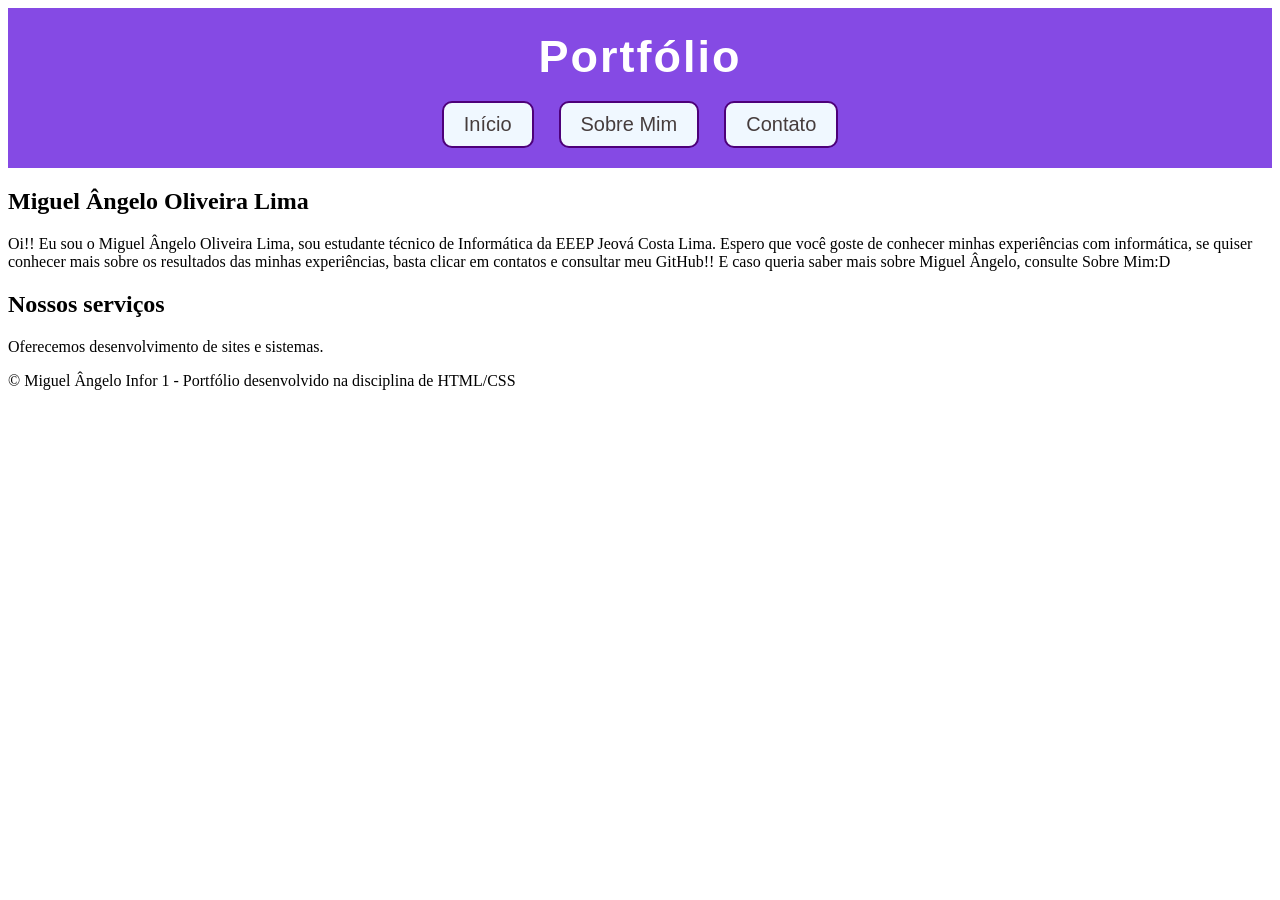
==== index.html @ a35b8434 "Primeiro Push do Projeto" ====
<!DOCTYPE html>
<html lang="pt-br">
<head>
    <meta charset="UTF-8">
    <meta name="viewport" content="width=device-width, initial-scale=1.0">
    <title>Menu Principal</title>
    <link rel="stylesheet" href="css/style.css">
</head>
<body>
    <header>
        <h1>Portfólio</h1>

        <nav>
            <a href="index.html">Início</a>
            <a href="sobre.html">Sobre Mim</a>
            <a href="contato.html">Contato</a>
        </nav>
    </header>

    <main>

        <section>
            <h2>Miguel Ângelo Oliveira Lima</h2>
            <p>Oi!! Eu sou o Miguel Ângelo Oliveira Lima, sou estudante técnico de Informática da EEEP Jeová Costa Lima. Espero que você goste de conhecer minhas experiências com informática, se quiser conhecer mais sobre os resultados das minhas experiências, basta clicar em contatos e consultar meu GitHub!! E caso queria saber mais sobre Miguel Ângelo, consulte Sobre Mim:D</p>
        </section>

        <section>
            <h2>Nossos serviços</h2>
            <p>Oferecemos desenvolvimento de sites e sistemas.</p>
        </section>

    </main>

    <footer>
        <p>&copy; Miguel Ângelo Infor 1 - Portfólio desenvolvido na disciplina de HTML/CSS</p>
    </footer>

</body>
</html>
---- css/style.css ----
header {
    background-color: rgb(133, 74, 228);
    height: 120px;
    display: flex;
    flex-direction: column;
    align-items: center;
    justify-content: center;
    gap: 15px;
    padding: 20px;
}

h1 {
    margin: auto;
    font-size: 45px;
    font-family: 'Poppins', sans-serif;
    font-weight: 700;
    color: white;
    letter-spacing: 2px;
}

nav {
    display: flex;
    align-items: center;
    justify-content: center;
    gap: 25px;
    font-size: 20px;
}

nav a {
    color: rgb(70, 61, 61);
    text-decoration: none;
    font-family: 'Poppins', sans-serif;
    background-color: aliceblue;
    border: 2px solid rgb(77, 0, 122);
    border-radius: 10px;
    padding: 10px 20px;
}   
nav a:hover {
    background-color: rgb(77, 0, 122);
    color: white;
}
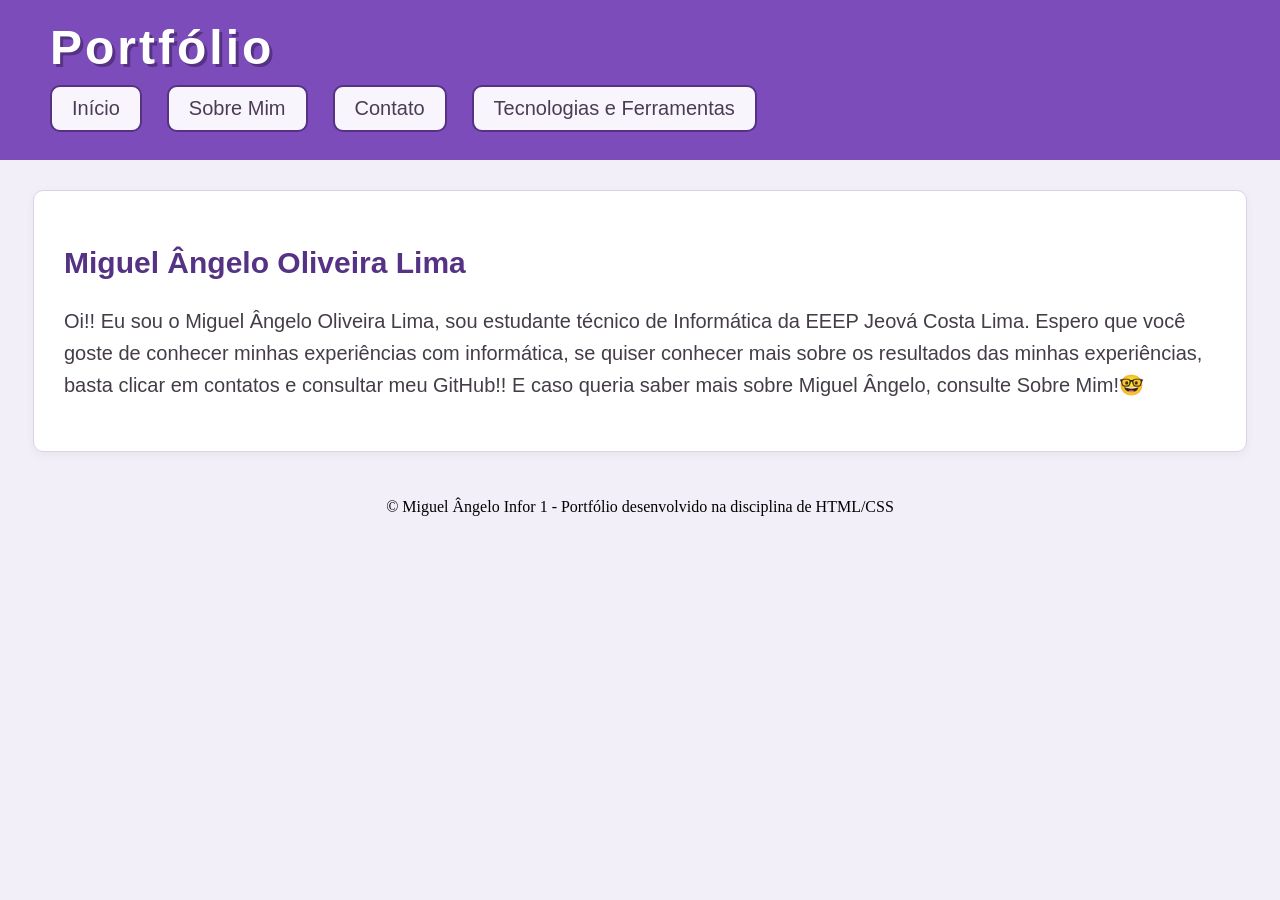
==== commit a9728576: "Primeiro Push" ====
--- a/index.html
+++ b/index.html
@@ -14,6 +14,7 @@
             <a href="index.html">Início</a>
             <a href="sobre.html">Sobre Mim</a>
             <a href="contato.html">Contato</a>
+            <a href="seção.html">Tecnologias e Ferramentas</a>
         </nav>
     </header>
 
@@ -21,13 +22,9 @@
 
         <section>
             <h2>Miguel Ângelo Oliveira Lima</h2>
-            <p>Oi!! Eu sou o Miguel Ângelo Oliveira Lima, sou estudante técnico de Informática da EEEP Jeová Costa Lima. Espero que você goste de conhecer minhas experiências com informática, se quiser conhecer mais sobre os resultados das minhas experiências, basta clicar em contatos e consultar meu GitHub!! E caso queria saber mais sobre Miguel Ângelo, consulte Sobre Mim:D</p>
-        </section>
-
-        <section>
-            <h2>Nossos serviços</h2>
-            <p>Oferecemos desenvolvimento de sites e sistemas.</p>
-        </section>
+            <div class="ps"><p>Oi!! Eu sou o Miguel Ângelo Oliveira Lima, sou estudante técnico de Informática da EEEP Jeová Costa Lima. Espero que você goste de conhecer minhas experiências com informática, se quiser conhecer mais sobre os resultados das minhas experiências, basta clicar em contatos e consultar meu GitHub!! E caso queria saber mais sobre Miguel Ângelo, consulte Sobre Mim!🤓</p>
+            </div>
+            </section>
 
     </main>
 
--- a/css/style.css
+++ b/css/style.css
@@ -1,21 +1,26 @@
+body {
+    margin: auto;
+    background-color: #f3eff8;
+}
+
 header {
-    background-color: rgb(133, 74, 228);
-    height: 120px;
+    background-color: #7c4dba;
+    min-height: 120px;
     display: flex;
     flex-direction: column;
-    align-items: center;
-    justify-content: center;
-    gap: 15px;
-    padding: 20px;
+    align-items: flex-start;
+    padding: 20px 50px;
+    gap: 10px;
 }
 
 h1 {
-    margin: auto;
-    font-size: 45px;
+    margin: 0;
+    font-size: 48px;
     font-family: 'Poppins', sans-serif;
     font-weight: 700;
-    color: white;
-    letter-spacing: 2px;
+    color: #ffffff;
+    letter-spacing: 3px;
+    text-shadow: 3px 3px 0px #563285;
 }
 
 nav {
@@ -27,15 +32,70 @@
 }
 
 nav a {
-    color: rgb(70, 61, 61);
+    color: #4b3b55;
     text-decoration: none;
     font-family: 'Poppins', sans-serif;
-    background-color: aliceblue;
-    border: 2px solid rgb(77, 0, 122);
+    background-color: #f8f5fc;
+    border: 2px solid #563285;
     border-radius: 10px;
     padding: 10px 20px;
-}   
+}
+
 nav a:hover {
-    background-color: rgb(77, 0, 122);
-    color: white;
+    background-color: #563285;
+    color: #ffffff;
 }
+
+main {
+    width: 90%;
+    max-width: 1500px;
+    margin: 30px auto;
+    padding: 30px;
+    background-color: #ffffff;
+    border: 1px solid #ddd0e8;
+    border-radius: 10px;
+    box-shadow: 0 3px 10px #2200220d;
+}
+
+footer {
+    display: flex;
+    align-items: center;
+    justify-content: center;
+}
+
+.contato {
+    text-align: left;
+}
+
+.contato p {
+    margin: 10px 0;
+}
+
+.contato a {
+    display: inline-block;
+    color: #563285;
+    background-color: #f8f5fc;
+    padding: 10px 15px;
+    border: 2px solid #563285;
+    border-radius: 8px;
+    text-decoration: none;
+}
+
+.contato a:hover {
+    background-color: #563285;
+    color: #ffffff;
+}
+
+.ps {
+    font-family: 'Poppins', sans-serif;
+    font-size: 20px;
+    line-height: 1.6;
+    color: #443c47;
+}
+
+h2 {
+    font-family: 'Montserrat', sans-serif;
+    font-size: 30px;
+    font-weight: 700;
+    color: #563285;
+}
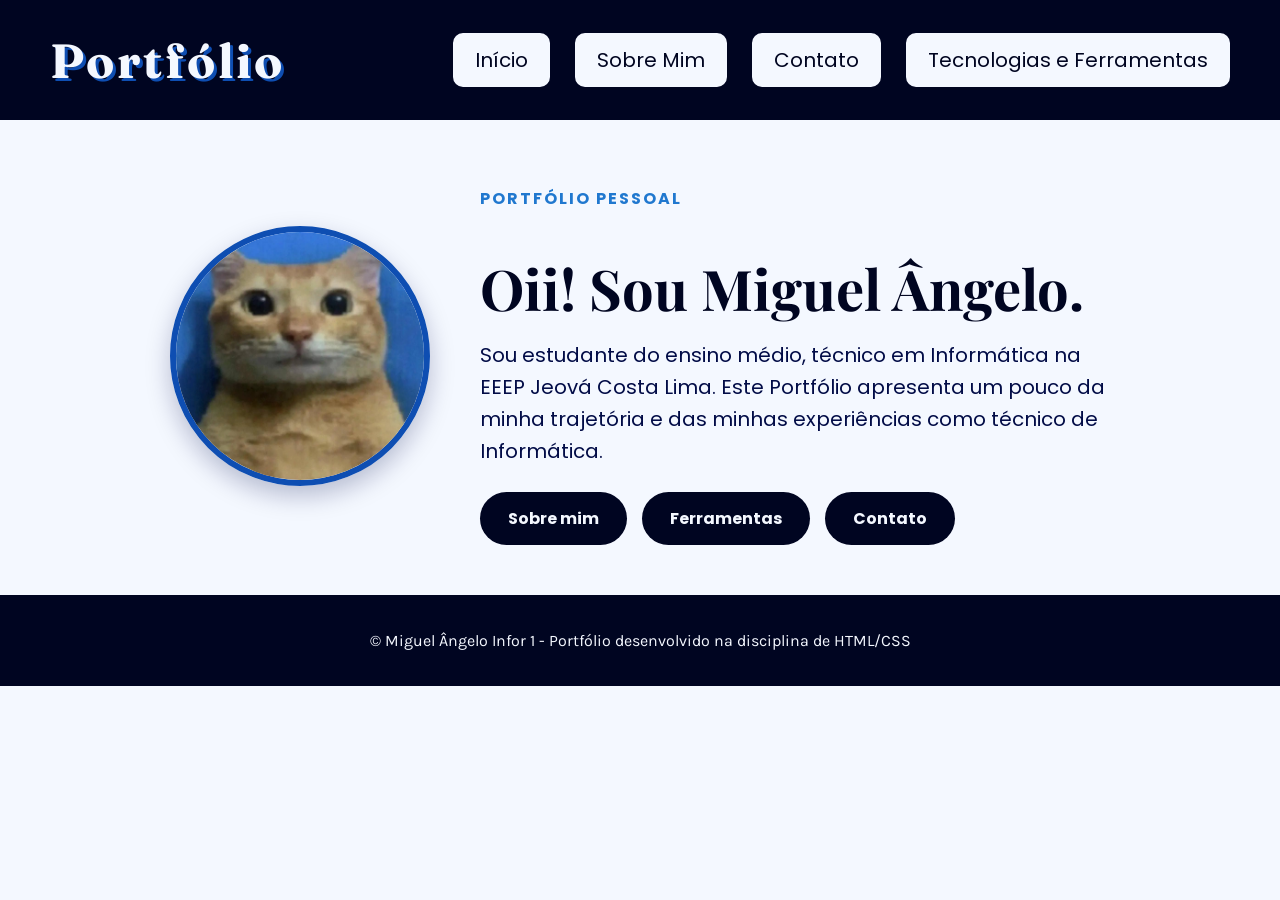
==== commit 7be0346d: "Mudança Geral" ====
--- a/index.html
+++ b/index.html
@@ -7,9 +7,9 @@
     <link rel="stylesheet" href="css/style.css">
 </head>
 <body>
+
     <header>
         <h1>Portfólio</h1>
-
         <nav>
             <a href="index.html">Início</a>
             <a href="sobre.html">Sobre Mim</a>
@@ -19,13 +19,30 @@
     </header>
 
     <main>
+        <section class="hero-perfil">
 
-        <section>
-            <h2>Miguel Ângelo Oliveira Lima</h2>
-            <div class="ps"><p>Oi!! Eu sou o Miguel Ângelo Oliveira Lima, sou estudante técnico de Informática da EEEP Jeová Costa Lima. Espero que você goste de conhecer minhas experiências com informática, se quiser conhecer mais sobre os resultados das minhas experiências, basta clicar em contatos e consultar meu GitHub!! E caso queria saber mais sobre Miguel Ângelo, consulte Sobre Mim!🤓</p>
+            <div class="Avatar">
+                <img src="img/86d3d3dccfaea8031dda2d132a356bbf.jpg" alt="Avatar de Miguel Ângelo">
             </div>
-            </section>
 
+            <div class="hero-texto">
+                <p class="pequeno-titulo">Portfólio pessoal</p>
+                <h2>Oii! Sou Miguel Ângelo.</h2>
+
+                <div class="ps">
+                    <p>Sou estudante do ensino médio, técnico em Informática na EEEP Jeová Costa Lima.
+                    Este Portfólio apresenta um pouco da minha trajetória e das minhas experiências
+                    como técnico de Informática.</p>
+                </div>
+
+                <div class="botoes-hero">
+                    <a href="sobre.html" class="botao-pill">Sobre mim</a>
+                    <a href="seção.html" class="botao-pill">Ferramentas</a>
+                    <a href="contato.html" class="botao-pill">Contato</a>
+                </div>
+            </div>
+
+        </section>
     </main>
 
     <footer>
@@ -33,4 +50,4 @@
     </footer>
 
 </body>
-</html>+</html>
--- a/css/style.css
+++ b/css/style.css
@@ -1,26 +1,43 @@
+@import url('https://fonts.googleapis.com/css2?family=Fraunces:ital,wght@0,700;1,400&family=Playfair+Display:wght@700&family=Poppins:wght@400;600;700&family=Karla:wght@400;500&display=swap');
+
+:root {
+    --azul-claro: #2078CF;
+    --azul-royal: #0E4EB2;
+    --azul-profundo: #011F65;
+    --azul-marinho: #020C47;
+    --azul-noite: #000521;
+    --branco: #F4F8FF;
+}
+
+* {
+    box-sizing: border-box;
+}
+
 body {
     margin: auto;
-    background-color: #f3eff8;
+    background-color: var(--branco);
+    font-family: 'Karla', sans-serif;
+    color: var(--azul-marinho);
 }
 
 header {
-    background-color: #7c4dba;
     min-height: 120px;
     display: flex;
-    flex-direction: column;
-    align-items: flex-start;
+    align-items: center;
+    justify-content: space-between;
     padding: 20px 50px;
     gap: 10px;
+    background-color: var(--azul-noite);
 }
 
 h1 {
     margin: 0;
     font-size: 48px;
-    font-family: 'Poppins', sans-serif;
-    font-weight: 700;
-    color: #ffffff;
+    font-family: 'Fraunces', serif;
+    font-weight: 700;
+    color: var(--branco);
     letter-spacing: 3px;
-    text-shadow: 3px 3px 0px #563285;
+    text-shadow: 3px 3px 0px var(--azul-royal);
 }
 
 nav {
@@ -32,70 +49,300 @@
 }
 
 nav a {
-    color: #4b3b55;
+    color: var(--azul-noite);
     text-decoration: none;
     font-family: 'Poppins', sans-serif;
-    background-color: #f8f5fc;
-    border: 2px solid #563285;
+    background-color: var(--branco);
+    border: 2px solid var(--branco);
     border-radius: 10px;
     padding: 10px 20px;
+    transition: 0.2s;
 }
 
 nav a:hover {
-    background-color: #563285;
-    color: #ffffff;
+    background-color: var(--azul-claro);
+    color: var(--branco);
+    border-color: var(--azul-claro);
 }
 
 main {
-    width: 90%;
-    max-width: 1500px;
-    margin: 30px auto;
-    padding: 30px;
-    background-color: #ffffff;
-    border: 1px solid #ddd0e8;
-    border-radius: 10px;
-    box-shadow: 0 3px 10px #2200220d;
-}
-
+    max-width: 1000px;
+    margin: 50px auto;
+    padding: 0 30px;
+    display: flex;
+    flex-direction: column;
+    gap: 40px;
+}
+
+h2 {
+    font-family: 'Playfair Display', serif;
+    font-size: 30px;
+    font-weight: 700;
+    color: var(--azul-profundo);
+    text-align: center;
+}
+
+h3 {
+    font-family: 'Poppins', sans-serif;
+    color: var(--azul-royal);
+    margin-top: 15px;
+}
+
+ul {
+    padding-left: 25px;
+}
+
+ul li {
+    margin-bottom: 6px;
+}
+
+.ps {
+    font-family: 'Poppins', sans-serif;
+    font-size: 20px;
+    line-height: 1.6;
+    color: var(--azul-marinho);
+}
+
+.secao-tecnologias {
+    background-color: var(--azul-noite);
+    border-radius: 24px;
+    padding: 40px;
+}
+
+.titulo-tec {
+    text-align: left;
+    color: var(--branco);
+    font-family: 'Poppins', sans-serif;
+    font-size: 22px;
+    font-weight: 700;
+    margin-bottom: 20px;
+}
+
+.grade-cards {
+    display: flex;
+    flex-wrap: wrap;
+    gap: 18px;
+    margin-bottom: 35px;
+}
+
+.card {
+    flex: 1 1 150px;
+    max-width: 180px;
+    background-color: var(--azul-marinho);
+    border: 1px solid var(--azul-profundo);
+    border-radius: 14px;
+    padding: 20px;
+    text-align: center;
+    transition: 0.2s;
+}
+
+.card:hover {
+    border-color: var(--azul-claro);
+    transform: translateY(-3px);
+}
+
+.card p {
+    font-family: 'Poppins', sans-serif;
+    font-weight: 600;
+    font-size: 15px;
+    color: var(--branco);
+    margin: 0 0 15px;
+}
+
+.card-icone {
+    width: 48px;
+    height: 48px;
+    object-fit: contain;
+    margin: 0 auto;
+}
+
+.hero-perfil {
+    display: flex;
+    align-items: center;
+    gap: 50px;
+    flex-wrap: wrap;
+}
+
+.Avatar {
+    flex: 0 0 auto;
+}
+
+.Avatar img {
+    width: 260px;
+    height: 260px;
+    object-fit: cover;
+    border-radius: 50%;
+    border: 6px solid var(--azul-royal);
+    box-shadow: 0 10px 25px rgba(2, 12, 71, 0.25);
+}
+
+.hero-texto {
+    flex: 1 1 400px;
+}
+
+.pequeno-titulo {
+    color: var(--azul-claro);
+    font-weight: bold;
+    text-transform: uppercase;
+    letter-spacing: 2px;
+    margin-bottom: 8px;
+    font-family: 'Poppins', sans-serif;
+}
+
+.hero-texto h2 {
+    text-align: left;
+    font-size: clamp(2.2rem, 5vw, 3.5rem);
+    line-height: 1.1;
+    margin-bottom: 20px;
+    color: var(--azul-noite);
+}
+
+.botoes-hero {
+    display: flex;
+    flex-wrap: wrap;
+    gap: 15px;
+    margin-top: 25px;
+}
+
+.botao-pill {
+    display: inline-block;
+    background-color: var(--azul-noite);
+    color: var(--branco);
+    padding: 14px 28px;
+    border-radius: 30px;
+    font-weight: bold;
+    font-family: 'Poppins', sans-serif;
+    text-decoration: none;
+    transition: 0.2s;
+}
+
+.botao-pill:hover {
+    background-color: var(--azul-claro);
+    transform: translateY(-2px);
+}
+
+.secao-contato {
+    background-color: var(--azul-noite);
+    border-radius: 24px;
+    padding: 50px 40px;
+    text-align: center;
+}
+
+.contato-titulo {
+    color: var(--branco);
+    font-family: 'Poppins', sans-serif;
+    font-size: clamp(2rem, 5vw, 3rem);
+    font-weight: 800;
+    margin-bottom: 15px;
+}
+
+.contato-sub {
+    color: #a9b4d6;
+    font-family: 'Poppins', sans-serif;
+    font-size: 17px;
+    max-width: 550px;
+    margin: 0 auto 40px;
+}
+
+.contato-cards {
+    display: flex;
+    flex-wrap: wrap;
+    justify-content: center;
+    gap: 20px;
+}
+
+.contato-card {
+    flex: 1 1 200px;
+    max-width: 230px;
+    background-color: var(--azul-marinho);
+    border: 1px solid var(--azul-profundo);
+    border-radius: 14px;
+    padding: 25px 20px;
+    text-align: center;
+    transition: 0.2s;
+}
+
+.contato-card:hover {
+    border-color: var(--azul-claro);
+    transform: translateY(-3px);
+}
+
+.contato-rotulo {
+    display: block;
+    font-family: 'Poppins', sans-serif;
+    font-size: 12px;
+    font-weight: 700;
+    letter-spacing: 2px;
+    text-transform: uppercase;
+    color: #7c88b8;
+    margin-bottom: 15px;
+}
+
+.contato-icone {
+    width: 44px;
+    height: 44px;
+    object-fit: contain;
+    margin: 0 auto 15px;
+}
+
+.contato-valor {
+    font-family: 'Poppins', sans-serif;
+    font-weight: 700;
+    color: var(--branco);
+    font-size: 15px;
+    margin-bottom: 12px;
+    word-break: break-word;
+}
+
+.contato-card a {
+    font-family: 'Poppins', sans-serif;
+    font-size: 13px;
+    color: #a9b4d6;
+    text-decoration: none;
+}
+
+.contato-card a:hover {
+    color: var(--azul-claro);
+}
+
+.album-amigos {
+    display: grid;
+    grid-template-columns: repeat(4, 1fr);
+    gap: 12px;
+}
+
+.album-amigos img {
+    width: 100%;
+    height: 180px;
+}
 footer {
     display: flex;
     align-items: center;
     justify-content: center;
-}
-
-.contato {
-    text-align: left;
-}
-
-.contato p {
-    margin: 10px 0;
-}
-
-.contato a {
-    display: inline-block;
-    color: #563285;
-    background-color: #f8f5fc;
-    padding: 10px 15px;
-    border: 2px solid #563285;
-    border-radius: 8px;
-    text-decoration: none;
-}
-
-.contato a:hover {
-    background-color: #563285;
-    color: #ffffff;
-}
-
-.ps {
-    font-family: 'Poppins', sans-serif;
-    font-size: 20px;
-    line-height: 1.6;
-    color: #443c47;
-}
-
-h2 {
-    font-family: 'Montserrat', sans-serif;
-    font-size: 30px;
-    font-weight: 700;
-    color: #563285;
+    background-color: var(--azul-noite);
+    color: var(--branco);
+    padding: 20px;
+    margin-top: 40px;
+    text-align: center;
+}
+
+@media (max-width: 700px) {
+    header {
+        flex-direction: column;
+        text-align: center;
+    }
+
+    .hero-perfil {
+        justify-content: center;
+        text-align: center;
+    }
+
+    .hero-texto h2,
+    .pequeno-titulo {
+        text-align: center;
+    }
+
+    .botoes-hero {
+        justify-content: center;
+    }
 }
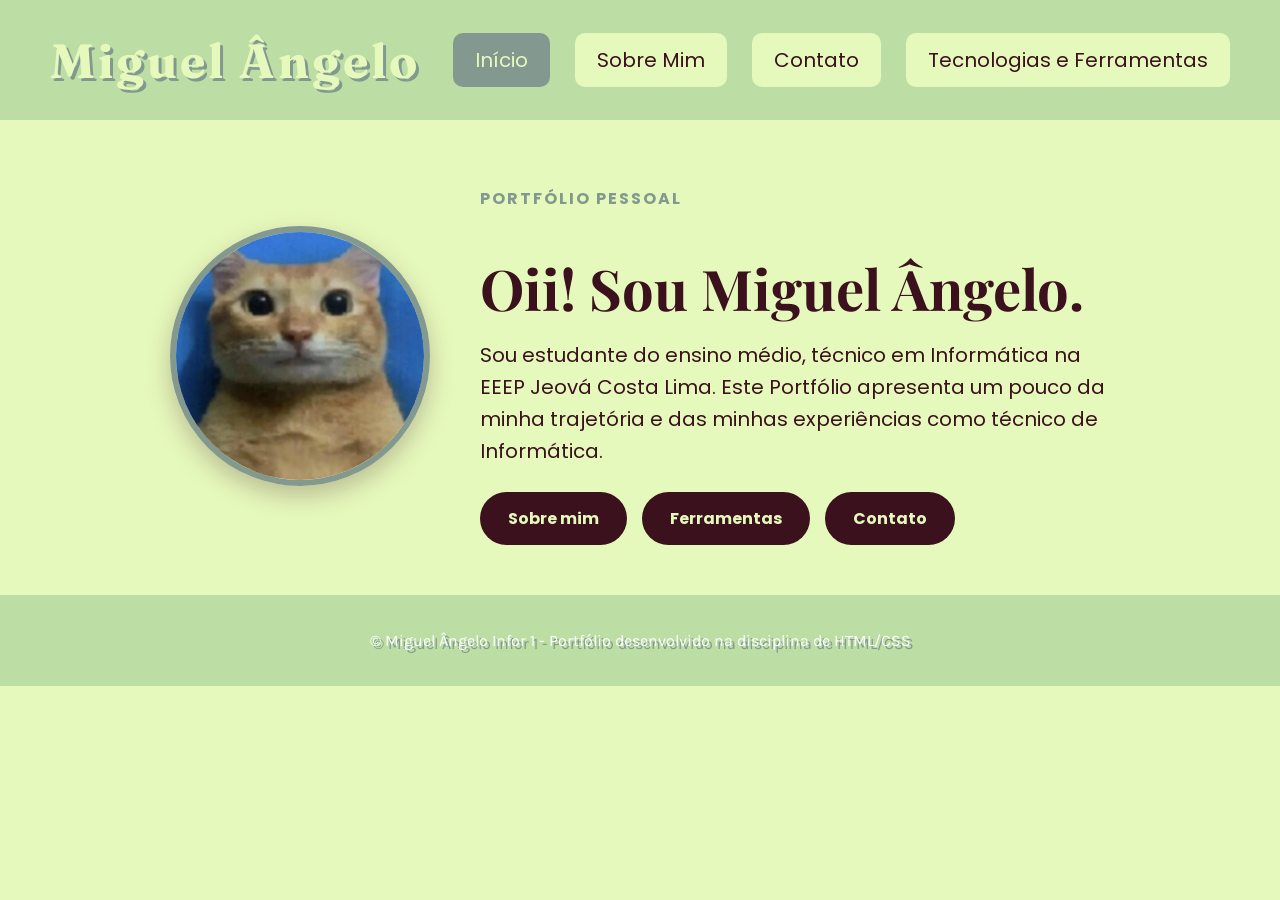
==== commit 85e297a4: "Mudanças nas Cores e Pedidos da Israely" ====
--- a/index.html
+++ b/index.html
@@ -9,12 +9,12 @@
 <body>
 
     <header>
-        <h1>Portfólio</h1>
+        <h1>Miguel Ângelo</h1>
         <nav>
-            <a href="index.html">Início</a>
-            <a href="sobre.html">Sobre Mim</a>
-            <a href="contato.html">Contato</a>
-            <a href="seção.html">Tecnologias e Ferramentas</a>
+    <a href="index.html" class="ativo">Início</a>
+    <a href="sobre.html">Sobre Mim</a>
+    <a href="contato.html">Contato</a>
+    <a href="seção.html">Tecnologias e Ferramentas</a>
         </nav>
     </header>
 
--- a/css/style.css
+++ b/css/style.css
@@ -1,13 +1,4 @@
 @import url('https://fonts.googleapis.com/css2?family=Fraunces:ital,wght@0,700;1,400&family=Playfair+Display:wght@700&family=Poppins:wght@400;600;700&family=Karla:wght@400;500&display=swap');
-
-:root {
-    --azul-claro: #2078CF;
-    --azul-royal: #0E4EB2;
-    --azul-profundo: #011F65;
-    --azul-marinho: #020C47;
-    --azul-noite: #000521;
-    --branco: #F4F8FF;
-}
 
 * {
     box-sizing: border-box;
@@ -15,9 +6,9 @@
 
 body {
     margin: auto;
-    background-color: var(--branco);
+    background-color: #E6F9BC;
     font-family: 'Karla', sans-serif;
-    color: var(--azul-marinho);
+    color: #3A111C;
 }
 
 header {
@@ -27,7 +18,7 @@
     justify-content: space-between;
     padding: 20px 50px;
     gap: 10px;
-    background-color: var(--azul-noite);
+    background-color: #bcdea5;
 }
 
 h1 {
@@ -35,9 +26,9 @@
     font-size: 48px;
     font-family: 'Fraunces', serif;
     font-weight: 700;
-    color: var(--branco);
+    color: #E6F9BC;
     letter-spacing: 3px;
-    text-shadow: 3px 3px 0px var(--azul-royal);
+    text-shadow: 3px 3px 0px #83988E;
 }
 
 nav {
@@ -49,22 +40,26 @@
 }
 
 nav a {
-    color: var(--azul-noite);
+    color: #3A111C;
     text-decoration: none;
     font-family: 'Poppins', sans-serif;
-    background-color: var(--branco);
-    border: 2px solid var(--branco);
+    background-color: #E6F9BC;
+    border: 2px solid #E6F9BC;
     border-radius: 10px;
     padding: 10px 20px;
     transition: 0.2s;
 }
 
 nav a:hover {
-    background-color: var(--azul-claro);
-    color: var(--branco);
-    border-color: var(--azul-claro);
-}
-
+    background-color: #83988E;
+    color: #E6F9BC;
+    border-color: #83988E;
+}
+nav a.ativo {
+    background-color: #83988E;
+    color: #E6F9BC;
+    border-color: #83988E;
+}
 main {
     max-width: 1000px;
     margin: 50px auto;
@@ -78,13 +73,13 @@
     font-family: 'Playfair Display', serif;
     font-size: 30px;
     font-weight: 700;
-    color: var(--azul-profundo);
+    color: #574951;
     text-align: center;
 }
 
 h3 {
     font-family: 'Poppins', sans-serif;
-    color: var(--azul-royal);
+    color: #83988E;
     margin-top: 15px;
 }
 
@@ -100,18 +95,18 @@
     font-family: 'Poppins', sans-serif;
     font-size: 20px;
     line-height: 1.6;
-    color: var(--azul-marinho);
+    color: #3A111C;
 }
 
 .secao-tecnologias {
-    background-color: var(--azul-noite);
+    background-color: #3A111C;
     border-radius: 24px;
     padding: 40px;
 }
 
 .titulo-tec {
     text-align: left;
-    color: var(--branco);
+    color: #E6F9BC;
     font-family: 'Poppins', sans-serif;
     font-size: 22px;
     font-weight: 700;
@@ -128,8 +123,8 @@
 .card {
     flex: 1 1 150px;
     max-width: 180px;
-    background-color: var(--azul-marinho);
-    border: 1px solid var(--azul-profundo);
+    background-color: #574951;
+    border: 1px solid #574951;
     border-radius: 14px;
     padding: 20px;
     text-align: center;
@@ -137,7 +132,7 @@
 }
 
 .card:hover {
-    border-color: var(--azul-claro);
+    border-color: #83988E;
     transform: translateY(-3px);
 }
 
@@ -145,7 +140,7 @@
     font-family: 'Poppins', sans-serif;
     font-weight: 600;
     font-size: 15px;
-    color: var(--branco);
+    color: #E6F9BC;
     margin: 0 0 15px;
 }
 
@@ -172,8 +167,8 @@
     height: 260px;
     object-fit: cover;
     border-radius: 50%;
-    border: 6px solid var(--azul-royal);
-    box-shadow: 0 10px 25px rgba(2, 12, 71, 0.25);
+    border: 6px solid #83988E;
+    box-shadow: 0 10px 25px rgba(58, 17, 28, 0.25);
 }
 
 .hero-texto {
@@ -181,7 +176,7 @@
 }
 
 .pequeno-titulo {
-    color: var(--azul-claro);
+    color: #83988E;
     font-weight: bold;
     text-transform: uppercase;
     letter-spacing: 2px;
@@ -194,7 +189,7 @@
     font-size: clamp(2.2rem, 5vw, 3.5rem);
     line-height: 1.1;
     margin-bottom: 20px;
-    color: var(--azul-noite);
+    color: #3A111C;
 }
 
 .botoes-hero {
@@ -206,8 +201,8 @@
 
 .botao-pill {
     display: inline-block;
-    background-color: var(--azul-noite);
-    color: var(--branco);
+    background-color: #3A111C;
+    color: #E6F9BC;
     padding: 14px 28px;
     border-radius: 30px;
     font-weight: bold;
@@ -217,19 +212,19 @@
 }
 
 .botao-pill:hover {
-    background-color: var(--azul-claro);
+    background-color: #83988E;
     transform: translateY(-2px);
 }
 
 .secao-contato {
-    background-color: var(--azul-noite);
+    background-color: #3A111C;
     border-radius: 24px;
     padding: 50px 40px;
     text-align: center;
 }
 
 .contato-titulo {
-    color: var(--branco);
+    color: #E6F9BC;
     font-family: 'Poppins', sans-serif;
     font-size: clamp(2rem, 5vw, 3rem);
     font-weight: 800;
@@ -237,7 +232,7 @@
 }
 
 .contato-sub {
-    color: #a9b4d6;
+    color: #BCDEA5;
     font-family: 'Poppins', sans-serif;
     font-size: 17px;
     max-width: 550px;
@@ -254,8 +249,8 @@
 .contato-card {
     flex: 1 1 200px;
     max-width: 230px;
-    background-color: var(--azul-marinho);
-    border: 1px solid var(--azul-profundo);
+    background-color: #574951;
+    border: 1px solid #574951;
     border-radius: 14px;
     padding: 25px 20px;
     text-align: center;
@@ -263,7 +258,7 @@
 }
 
 .contato-card:hover {
-    border-color: var(--azul-claro);
+    border-color: #83988E;
     transform: translateY(-3px);
 }
 
@@ -274,7 +269,7 @@
     font-weight: 700;
     letter-spacing: 2px;
     text-transform: uppercase;
-    color: #7c88b8;
+    color: #BCDEA5;
     margin-bottom: 15px;
 }
 
@@ -288,7 +283,7 @@
 .contato-valor {
     font-family: 'Poppins', sans-serif;
     font-weight: 700;
-    color: var(--branco);
+    color: #E6F9BC;
     font-size: 15px;
     margin-bottom: 12px;
     word-break: break-word;
@@ -297,12 +292,12 @@
 .contato-card a {
     font-family: 'Poppins', sans-serif;
     font-size: 13px;
-    color: #a9b4d6;
+    color: #BCDEA5;
     text-decoration: none;
 }
 
 .contato-card a:hover {
-    color: var(--azul-claro);
+    color: #83988E;
 }
 
 .album-amigos {
@@ -319,11 +314,12 @@
     display: flex;
     align-items: center;
     justify-content: center;
-    background-color: var(--azul-noite);
-    color: var(--branco);
+    background-color: #bcdea5;
+    color: #fff;
     padding: 20px;
     margin-top: 40px;
     text-align: center;
+    text-shadow: 3px 3px 0px #83988E;
 }
 
 @media (max-width: 700px) {
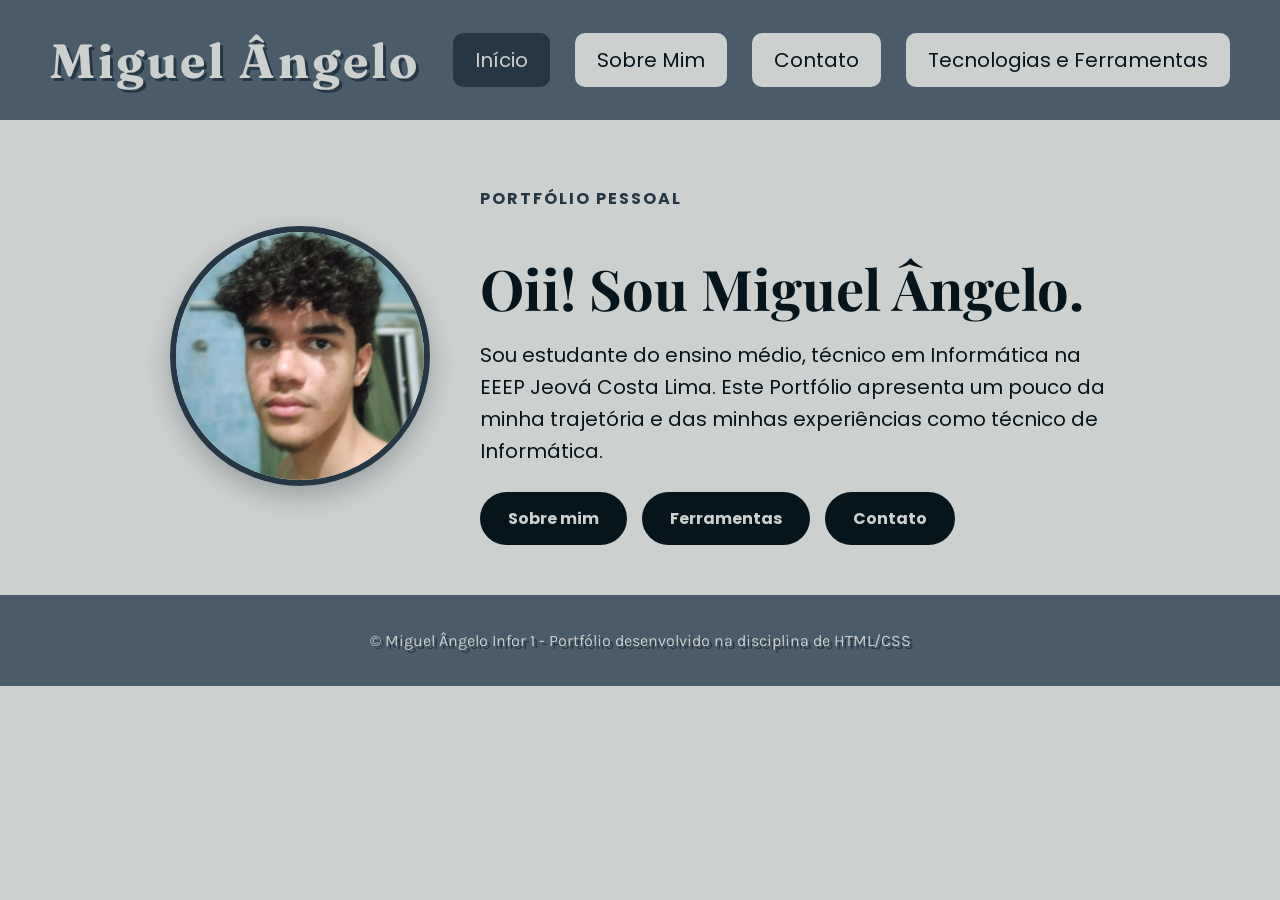
==== commit 62e805f1: "Fotos Minhas" ====
--- a/index.html
+++ b/index.html
@@ -22,7 +22,7 @@
         <section class="hero-perfil">
 
             <div class="Avatar">
-                <img src="img/86d3d3dccfaea8031dda2d132a356bbf.jpg" alt="Avatar de Miguel Ângelo">
+                <img src="img/WhatsApp Image 2026-10-01 at 18.24.58.jpeg" alt="Avatar de Miguel Ângelo">
             </div>
 
             <div class="hero-texto">
--- a/css/style.css
+++ b/css/style.css
@@ -6,9 +6,9 @@
 
 body {
     margin: auto;
-    background-color: #E6F9BC;
+    background-color: #CCD0CF;
     font-family: 'Karla', sans-serif;
-    color: #3A111C;
+    color: #06141B;
 }
 
 header {
@@ -18,7 +18,7 @@
     justify-content: space-between;
     padding: 20px 50px;
     gap: 10px;
-    background-color: #bcdea5;
+    background-color: #4A5C6A;
 }
 
 h1 {
@@ -26,9 +26,9 @@
     font-size: 48px;
     font-family: 'Fraunces', serif;
     font-weight: 700;
-    color: #E6F9BC;
+    color: #CCD0CF;
     letter-spacing: 3px;
-    text-shadow: 3px 3px 0px #83988E;
+    text-shadow: 3px 3px 0px #253745;
 }
 
 nav {
@@ -40,25 +40,25 @@
 }
 
 nav a {
-    color: #3A111C;
+    color: #06141B;
     text-decoration: none;
     font-family: 'Poppins', sans-serif;
-    background-color: #E6F9BC;
-    border: 2px solid #E6F9BC;
+    background-color: #CCD0CF;
+    border: 2px solid #CCD0CF;
     border-radius: 10px;
     padding: 10px 20px;
     transition: 0.2s;
 }
 
 nav a:hover {
-    background-color: #83988E;
-    color: #E6F9BC;
-    border-color: #83988E;
+    background-color: #253745;
+    color: #CCD0CF;
+    border-color: #253745;
 }
 nav a.ativo {
-    background-color: #83988E;
-    color: #E6F9BC;
-    border-color: #83988E;
+    background-color: #253745;
+    color: #CCD0CF;
+    border-color: #253745;
 }
 main {
     max-width: 1000px;
@@ -73,13 +73,13 @@
     font-family: 'Playfair Display', serif;
     font-size: 30px;
     font-weight: 700;
-    color: #574951;
+    color: #11212D;
     text-align: center;
 }
 
 h3 {
     font-family: 'Poppins', sans-serif;
-    color: #83988E;
+    color: #253745;
     margin-top: 15px;
 }
 
@@ -95,18 +95,18 @@
     font-family: 'Poppins', sans-serif;
     font-size: 20px;
     line-height: 1.6;
-    color: #3A111C;
+    color: #06141B;
 }
 
 .secao-tecnologias {
-    background-color: #3A111C;
+    background-color: #06141B;
     border-radius: 24px;
     padding: 40px;
 }
 
 .titulo-tec {
     text-align: left;
-    color: #E6F9BC;
+    color: #CCD0CF;
     font-family: 'Poppins', sans-serif;
     font-size: 22px;
     font-weight: 700;
@@ -123,8 +123,8 @@
 .card {
     flex: 1 1 150px;
     max-width: 180px;
-    background-color: #574951;
-    border: 1px solid #574951;
+    background-color: #11212D;
+    border: 1px solid #11212D;
     border-radius: 14px;
     padding: 20px;
     text-align: center;
@@ -132,7 +132,7 @@
 }
 
 .card:hover {
-    border-color: #83988E;
+    border-color: #253745;
     transform: translateY(-3px);
 }
 
@@ -140,7 +140,7 @@
     font-family: 'Poppins', sans-serif;
     font-weight: 600;
     font-size: 15px;
-    color: #E6F9BC;
+    color: #CCD0CF;
     margin: 0 0 15px;
 }
 
@@ -167,8 +167,8 @@
     height: 260px;
     object-fit: cover;
     border-radius: 50%;
-    border: 6px solid #83988E;
-    box-shadow: 0 10px 25px rgba(58, 17, 28, 0.25);
+    border: 6px solid #253745;
+    box-shadow: 0 10px 25px rgba(6, 20, 27, 0.25);
 }
 
 .hero-texto {
@@ -176,7 +176,7 @@
 }
 
 .pequeno-titulo {
-    color: #83988E;
+    color: #253745;
     font-weight: bold;
     text-transform: uppercase;
     letter-spacing: 2px;
@@ -189,7 +189,7 @@
     font-size: clamp(2.2rem, 5vw, 3.5rem);
     line-height: 1.1;
     margin-bottom: 20px;
-    color: #3A111C;
+    color: #06141B;
 }
 
 .botoes-hero {
@@ -201,8 +201,8 @@
 
 .botao-pill {
     display: inline-block;
-    background-color: #3A111C;
-    color: #E6F9BC;
+    background-color: #06141B;
+    color: #CCD0CF;
     padding: 14px 28px;
     border-radius: 30px;
     font-weight: bold;
@@ -212,19 +212,19 @@
 }
 
 .botao-pill:hover {
-    background-color: #83988E;
+    background-color: #253745;
     transform: translateY(-2px);
 }
 
 .secao-contato {
-    background-color: #3A111C;
+    background-color: #06141B;
     border-radius: 24px;
     padding: 50px 40px;
     text-align: center;
 }
 
 .contato-titulo {
-    color: #E6F9BC;
+    color: #CCD0CF;
     font-family: 'Poppins', sans-serif;
     font-size: clamp(2rem, 5vw, 3rem);
     font-weight: 800;
@@ -232,7 +232,7 @@
 }
 
 .contato-sub {
-    color: #BCDEA5;
+    color: #9BA8AB;
     font-family: 'Poppins', sans-serif;
     font-size: 17px;
     max-width: 550px;
@@ -249,8 +249,8 @@
 .contato-card {
     flex: 1 1 200px;
     max-width: 230px;
-    background-color: #574951;
-    border: 1px solid #574951;
+    background-color: #11212D;
+    border: 1px solid #11212D;
     border-radius: 14px;
     padding: 25px 20px;
     text-align: center;
@@ -258,7 +258,7 @@
 }
 
 .contato-card:hover {
-    border-color: #83988E;
+    border-color: #253745;
     transform: translateY(-3px);
 }
 
@@ -269,7 +269,7 @@
     font-weight: 700;
     letter-spacing: 2px;
     text-transform: uppercase;
-    color: #BCDEA5;
+    color: #9BA8AB;
     margin-bottom: 15px;
 }
 
@@ -283,7 +283,7 @@
 .contato-valor {
     font-family: 'Poppins', sans-serif;
     font-weight: 700;
-    color: #E6F9BC;
+    color: #CCD0CF;
     font-size: 15px;
     margin-bottom: 12px;
     word-break: break-word;
@@ -292,12 +292,12 @@
 .contato-card a {
     font-family: 'Poppins', sans-serif;
     font-size: 13px;
-    color: #BCDEA5;
+    color: #9BA8AB;
     text-decoration: none;
 }
 
 .contato-card a:hover {
-    color: #83988E;
+    color: #253745;
 }
 
 .album-amigos {
@@ -314,12 +314,12 @@
     display: flex;
     align-items: center;
     justify-content: center;
-    background-color: #bcdea5;
-    color: #fff;
+    background-color: #4A5C6A;
+    color: #CCD0CF;
     padding: 20px;
     margin-top: 40px;
     text-align: center;
-    text-shadow: 3px 3px 0px #83988E;
+    text-shadow: 3px 3px 0px #253745;
 }
 
 @media (max-width: 700px) {
